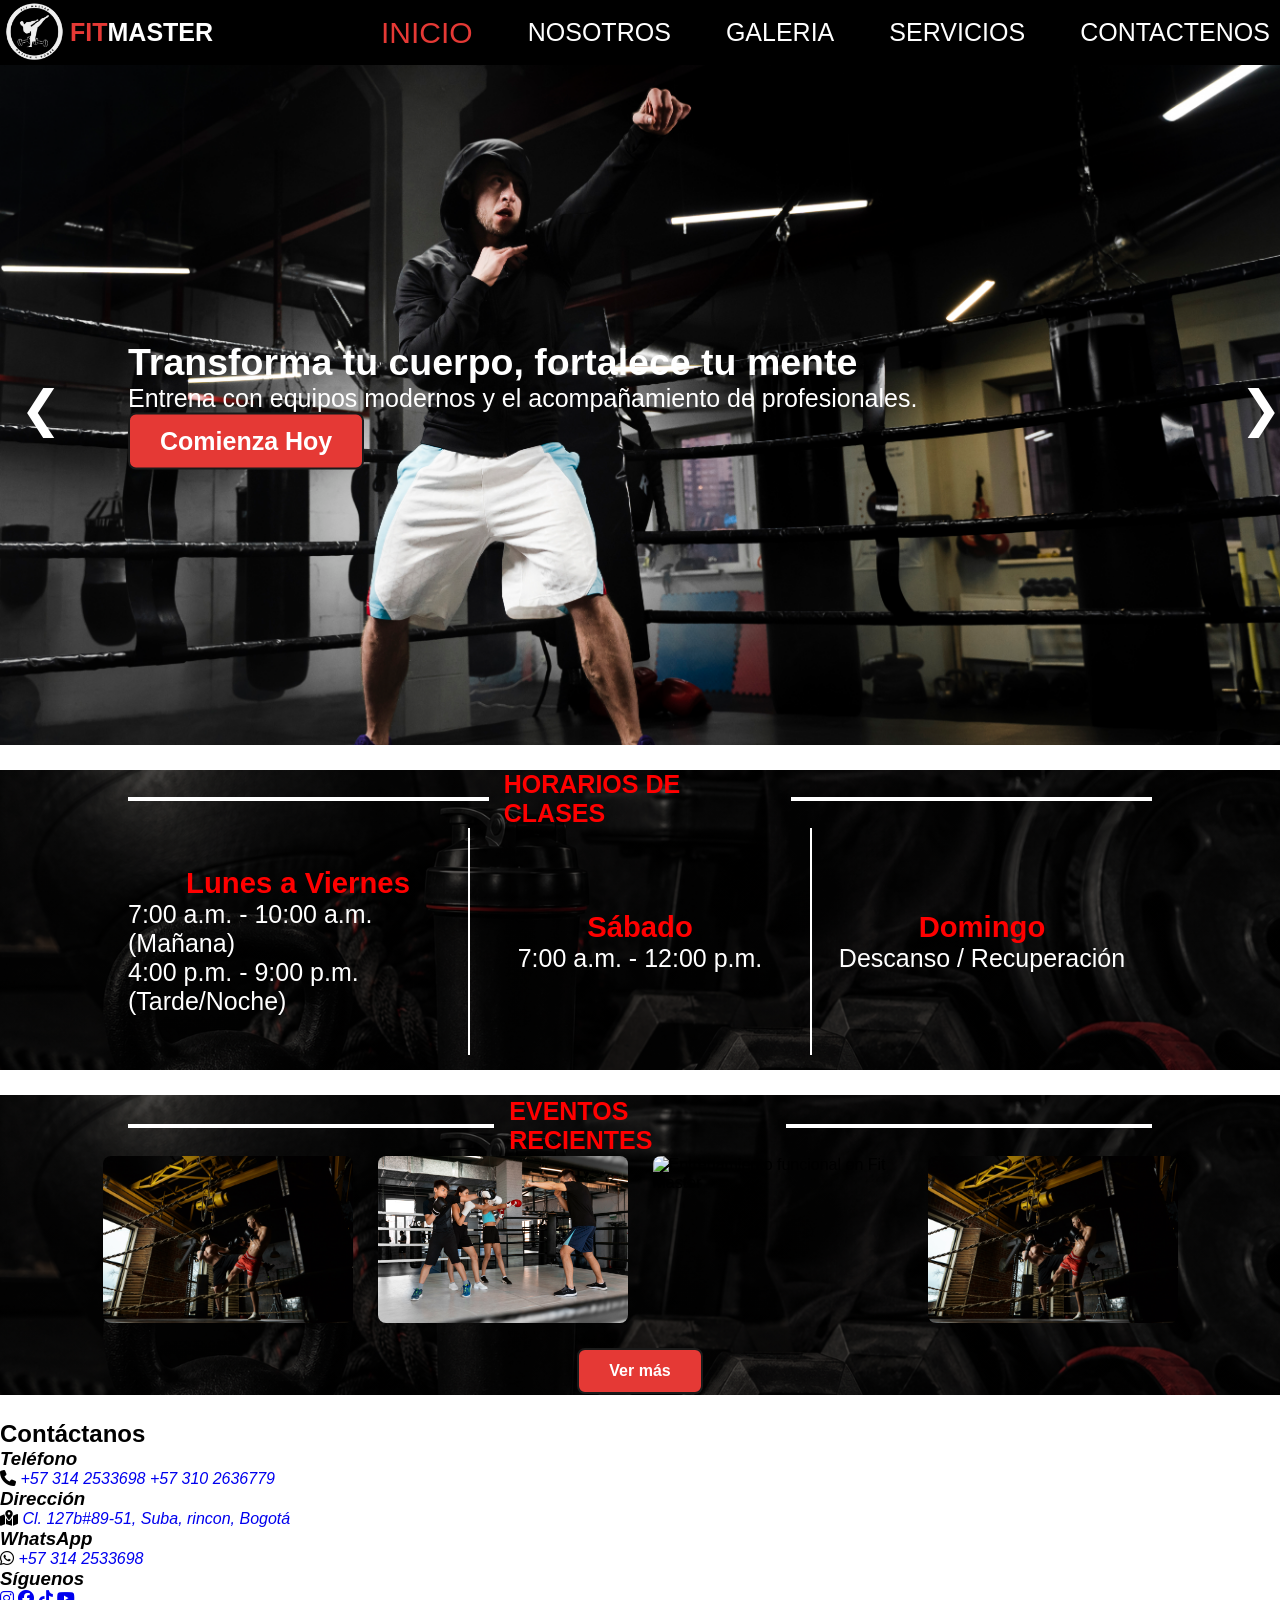
==== index.html @ 3e367e98 "se termina modificacion hover de slider, se culmina eventos con imagenes" ====
<!DOCTYPE html>
<html lang="en">

<head>
    <meta charset="UTF-8">
    <meta name="viewport" content="width=device-width, initial-scale=1.0">
    <title>Inicio</title>
    <link rel="stylesheet" href="https://cdnjs.cloudflare.com/ajax/libs/font-awesome/6.7.2/css/all.min.css">
    <link rel="stylesheet" href="assets/css/variables.css">
    <link rel="stylesheet" href="./assets/css/style.css">
    <link rel="stylesheet" href="./assets/css/navbar.css">
    <link rel="stylesheet" href="./assets/css/footer.css">
    <link rel="stylesheet" href="./assets/css/inicio.css">
    <link rel="stylesheet" href="./assets/css/responsive.css">
</head>

<body>
    <!-- barra de menu -->
    <header>
        <nav class="navbar">
            <!-- Logo -->
            <a href="index.html" class="logo"><img class="icono" src="assets/img/logo/fitMasterLogo-Photoroom.png"
                    alt="Logo de FitMaster">
                <h1 class="logo">
                    <span>Fit</span>Master
                </h1>
            </a>
            <!-- menu -->
            <ul class="nav-menu">
                <li><a href="index.html" class="active">Inicio</a></li>
                <li><a href="index.html">Nosotros</a></li>
                <li><a href="index.html">Galeria</a></li>
                <li><a href="index.html">Servicios</a></li>
                <li><a href="index.html">Contactenos</a></li>
            </ul>
        </nav>
    </header>
    <main>
        <!-- slider -->
        <section class="hero">
            <div class="slider">

                <!-- Slide 1 -->
                <article class="slide active">
                    <img src="./assets/img/home/long-shot-sporty-man-training-boxing-ring.jpg"
                        alt="Persona entrenando en Fit Master">

                    <div class="slide-content">
                        <h2>Transforma tu cuerpo, fortalece tu mente</h2>
                        <p>Entrena con equipos modernos y el acompañamiento de profesionales.</p>

                        <a href="servicios.html" class="btn">
                            Comienza Hoy
                        </a>
                    </div>
                </article>

                <!-- Slide 2 -->
                <article class="slide">
                    <img src="./assets/img/home/couple-training-gym.jpg" alt="Entrenamiento personalizado">

                    <div class="slide-content">
                        <h2>Entrenamientos personalizados</h2>
                        <p>Rutinas diseñadas según tus objetivos y condición física.</p>

                        <a href="nosotros.html" class="btn">
                            Conócenos
                        </a>
                    </div>
                </article>

                <!-- Slide 3 -->
                <article class="slide">
                    <img src="./assets/img/home/3d-gym-equipment.jpg" alt="Área de entrenamiento">

                    <div class="slide-content">
                        <h2>Horarios flexibles</h2>
                        <p>Entrena cuando mejor se adapte a tu rutina diaria.</p>

                        <a href="contacto.html" class="btn">
                            Contáctanos
                        </a>
                    </div>
                </article>

                <!-- Controles -->
                <button class="prev" aria-label="Slide anterior">
                    &#10094;
                </button>

                <button class="next" aria-label="Siguiente slide">
                    &#10095;
                </button>

                <!-- Indicadores -->
                <div class="slider-indicators">
                    <span class="indicator active"></span>
                    <span class="indicator"></span>
                    <span class="indicator"></span>
                </div>

            </div>
        </section>
        <!-- horarios de entrenamientos -->
        <section class="horario">
            
                <header class="titulo-horario">
                    <div class="linea"></div>
                    <h2>Horarios de Clases</h2>
                    <div class="linea"></div>
                </header>

                <div class="fecha-horario">

                    <article class="horario-item">
                        <h3>Lunes a Viernes</h3>
                        <p>7:00 a.m. - 10:00 a.m. (Mañana)</p>
                        <p>4:00 p.m. - 9:00 p.m. (Tarde/Noche)</p>
                    </article>

                    <article class="horario-item">
                        <h3>Sábado</h3>
                        <p>7:00 a.m. - 12:00 p.m.</p>
                    </article>

                    <article class="horario-item">
                        <h3>Domingo</h3>
                        <p>Descanso / Recuperación</p>
                    </article>

                </div>
            
        </section>


        <!-- imagenes con eventos recientes, y redireccion hacia galeria -->
        <section class="eventos">

            <header class="titulo-eventos">
                <div class="linea"></div>
                <h2>Eventos recientes</h2>
                <div class="linea"></div>
            </header>

            <div class="imagenes-eventos">

                <figure class="evento">
                    <img src="/assets/img/home/eventosRecientes/imagen1.jpg" alt="Competencia realizada en Fit Master">
                </figure>

                <figure class="evento">
                    <img src="/assets/img/home/eventosRecientes/imagen2.jpg" alt="Clase grupal en Fit Master">
                </figure>

                <figure class="evento">
                    <img src="/assets/img/home/eventosRecientes/imagen3.jpg" alt="Entrenamiento funcional en Fit Master">
                </figure>

                <figure class="evento">
                    <img src="/assets/img/home/eventosRecientes/imagen1.jpg" alt="Actividad deportiva en Fit Master">
                </figure>

            </div>
            <a href="galeria.html" class="btn">Ver más</a>
        </section>
    </main>
    <!-- footer con informacion de ubicacion y contacto -->
    <footer>
        <h2>Contáctanos</h2>
        <address class="contacto">

            <article class="tel-contacto">
                <h3>Teléfono</h3>
                <i class="fa-solid fa-phone"></i>
                <a href="tel:+573142533698">+57 314 2533698</a>
                <a href="tel:+573102636779">+57 310 2636779</a>
            </article>
            <article class="dir-contacto">
                <h3>Dirección</h3>
                <i class="fa-solid fa-map-location-dot"></i>
                <a href="https://maps.app.goo.gl/iWwzXCPrDoG6hsaz7">Cl. 127b#89-51, Suba, rincon, Bogotá</a>
            </article>
            <article class="whatsapp-contacto">
                <h3>WhatsApp</h3>
                <i class="fa-brands fa-whatsapp"></i>
                <a href="https://wa.me/573142533698" target="_blank">+57 314 2533698</a>
            </article>
            <article class="redes-contacto">
                <h3>Síguenos</h3>
                <div class="redes-sociales">
                    <a href="https://www.instagram.com/fit_masterg/" target="_blank" rel="noopener noreferrer"><i
                            class="fa-brands fa-instagram"></i></a>
                    <a href="https://www.instagram.com/fit_masterg/" target="_blank" rel="noopener noreferrer"><i
                            class="fa-brands fa-facebook"></i></a>
                    <a href="https://www.tiktok.com/@fit_ma8ster?_r=1" target="_blank" rel="noopener noreferrer"><i
                            class="fa-brands fa-tiktok"></i></a>
                    <a href="https://www.instagram.com/fit_masterg/" target="_blank" rel="noopener noreferrer"><i
                            class="fa-brands fa-youtube"></i></a>
                </div>
            </article>

        </address>

    </footer>
    <script src="./assets/js/inicio.js"></script>
</body>

</html>
---- assets/css/variables.css ----
:root{

    /* Colores */
    --color-primary: #E53935;
    --color-secondary: #1A1A1A;
    --color-light: #FFFFFF;
    --color-bg: black;

    /* Tipografía */
    --font-primary: 'Poppins', sans-serif;

    /* Transiciones */
    --transition: .3s ease;

    /* Tamaño de fuente titulo */
    --font-size: 25px

}
---- assets/css/style.css ----
*{
    margin:0;
    padding:0;
    box-sizing:border-box;
}

html{
    scroll-behavior:smooth;
}

body{
    font-family:var(--font-primary);
    /* background-color:var(--color-bg); */
}

img{
    max-width:100%;
    display:block;
}

ul{
    list-style:none;
}

a{
    text-decoration:none;
}
---- assets/css/navbar.css ----
.navbar{
    width: 100%;
    display: flex;
    justify-content: space-between;
    font-size: var(--font-size);
    background-color: black;
}
.logo{
    justify-content: start;
    align-items: center;
    width: 30%;
    display: flex;
    font-size: var(--font-size);
    color: var(--color-light);
    text-transform: uppercase;
}
.logo span{
    color: var(--color-primary);
}
.icono{
    width: 70px;
}

.nav-menu{
    margin-right: 10px;
    width:70%;    
    display: flex;
    justify-content: space-between;
    align-items: center;
}    
.nav-menu a{
    color: var(--color-light);
    transition: var(--transition);
    text-transform: uppercase;
}

.nav-menu a:hover{
    color: var(--color-primary);
}

.nav-menu a.active{
    color: var(--color-primary);
    font-weight: var(--font-bold);
    font-size: 30px;
}
---- assets/css/inicio.css ----
.btn {
    display: inline-block;
    padding: 12px 30px;
    background-color: var(--color-primary);
    color: var(--color-light);
    border-radius: 8px;
    text-align: center;
    transition: var(--transition);
    font-weight: bold;
    border: solid 2px var(--color-secondary);
}

.btn:hover {
    background-color: var(--color-secondary);
    color: var(--color-light);
    font-weight: bold;
    border: solid 2px var(--color-primary);
}

/* Slider */
.hero {
    width: 100%;
    height: 680px;
    overflow: hidden;
    position: relative;
}

.slider {
    width: 100%;
    height: 100%;
    position: relative;
}

.slide {
    position: absolute;
    width: 100%;
    height: 100%;

    top: 0;
    left: 0;

    opacity: 0;
    transition: .6s;
    pointer-events: none;
}

.slide img {
    width: 100%;
    height: 100%;
    object-fit: cover;
}

.slide-content {
    position: absolute;

    top: 50%;
    left: 10%;

    transform: translateY(-50%);

    color: white;
    font-size: var(--font-size);
}

.btn {
    color: var(--color-light);
}

.slide.active {
    opacity: 1;
    pointer-events: auto;
}

.prev,
.next {
    position: absolute;
    top: 50%;
    transform: translateY(-50%);
    cursor: pointer;
    background-color: transparent;
    width: 20px;
    height: 50px;
    font-size: 50px;
    color: var(--color-light);  
    border: none;
    transition: var(--transition); 
}

.prev:hover{
    color: var(--color-primary);
    font-size: 60px;    
}

.next:hover{
    color: var(--color-primary);
    font-size: 60px;
}

.prev {
    left: 20px;
}

.next {
    right: 20px;
}

/* horario */
.horario {
    margin: 25px 0px 25px 0px;
    /* border: solid 1px red; */
    width: 100%;
    height: 300px;
    align-items: center;
    display: flex;
    flex-direction: column;
    justify-content: center;
    background-color: black;
    background-image: linear-gradient(rgba(0, 0, 0, .6), rgba(0, 0, 0, .6)), url(/assets/img/home/bgHorarioEvento.png);
    background-size: cover;
    background-position: center;
    background-repeat: no-repeat;
}

/* .contenedor-horario {
    border: solid 2px rgb(0, 255, 60);
    width: 80%;
    height: 100%;

} */

.fecha-horario {
    /* border: solid 3px blueviolet; */
    display: flex;
    width: 80%;
    height: 80%;
    justify-content: space-between;
    align-items: center;
    font-size: var(--font-size);
    /* background-color: rgba(255, 255, 255, 0.2); */
    border-radius: 8px;
    margin-bottom: 15px;
}

.horario-item {
    /* border: solid 1px; */
    width: 33.5%;
    height: 100%;
    color: white;
    display: flex;
    flex-direction: column;
    align-items: center;
    justify-content: center;
    flex: 1;
}

.horario-item:not(:last-child) {
    border-right: 2px solid var(--color-light);
}

.horario-item h3 {
    color: red;
}

.titulo-horario {
    /* border: solid 2px yellowgreen; */
    width: 80%;
    height: 20%;
    display: flex;
    align-items: center;
    justify-content: center;
    color: red;
}

.titulo-horario h2 {
    margin: 0px 15px 0px 15px;
    font-size: var(--font-size);
    text-transform: uppercase;
}

.linea {
    border: solid 2px white;
    width: 36.8%;
}

/* DISEÑO DE EVENTOS RECIENTES */

.eventos {
    margin: 25px 0px 25px 0px;
    /* border: solid 1px red; */
    width: 100%;
    height: 300px;
    align-items: center;
    display: flex;
    flex-direction: column;
    justify-content: center;
    background-image: linear-gradient(rgba(0, 0, 0, .6), rgba(0, 0, 0, .6)), url(/assets/img/home/bgHorarioEvento.png);
    background-size: cover;
    background-position: center;
    background-repeat: no-repeat;
}

.titulo-eventos {
    /* border: solid 2px yellowgreen; */
    width: 80%;
    height: 20%;
    display: flex;
    align-items: center;
    justify-content: center;
    color: red;
}

.titulo-eventos h2 {
    margin: 0px 15px 0px 15px;
    font-size: var(--font-size);
    text-transform: uppercase;
}

.imagenes-eventos {
    /* border: solid 2px yellowgreen; */
    display: flex;
    gap: 25px;    
}

.evento{
    overflow: hidden;
}
.evento img {
    width: 250px;    
    border-radius: 8px;
    transition: var(--transition);
}

.evento:hover img {
    transform: scale(1.5);
}
.eventos .btn{
    margin-top: 25px;
}
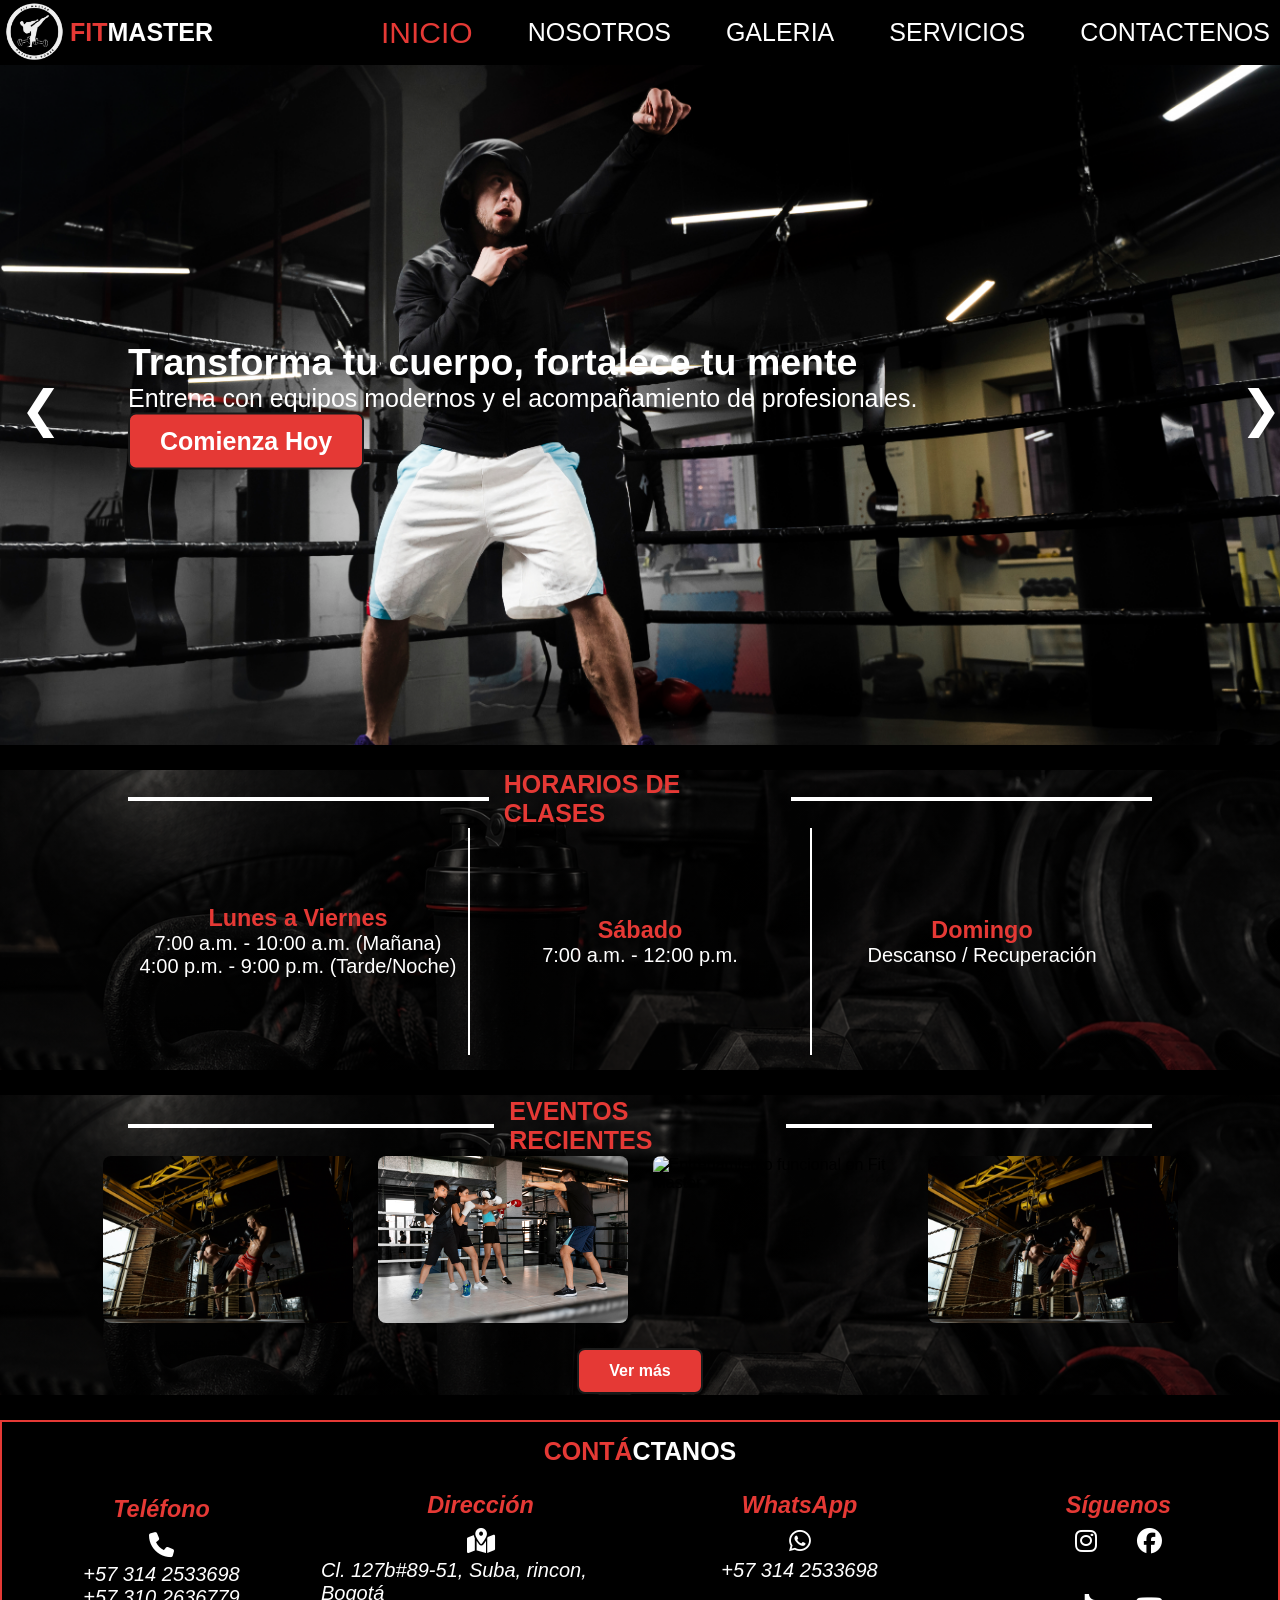
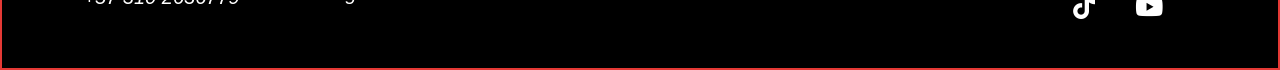
==== commit 3a984c26: "se termina actualizar footer y raiz de imagenes pendiente en BG horarios y eventos" ====
--- a/index.html
+++ b/index.html
@@ -145,19 +145,19 @@
             <div class="imagenes-eventos">
 
                 <figure class="evento">
-                    <img src="/assets/img/home/eventosRecientes/imagen1.jpg" alt="Competencia realizada en Fit Master">
-                </figure>
-
-                <figure class="evento">
-                    <img src="/assets/img/home/eventosRecientes/imagen2.jpg" alt="Clase grupal en Fit Master">
-                </figure>
-
-                <figure class="evento">
-                    <img src="/assets/img/home/eventosRecientes/imagen3.jpg" alt="Entrenamiento funcional en Fit Master">
-                </figure>
-
-                <figure class="evento">
-                    <img src="/assets/img/home/eventosRecientes/imagen1.jpg" alt="Actividad deportiva en Fit Master">
+                    <img src="./assets/img/home/eventosRecientes/imagen1.jpg" alt="Competencia realizada en Fit Master">
+                </figure>
+
+                <figure class="evento">
+                    <img src="./assets/img/home/eventosRecientes/imagen2.jpg" alt="Clase grupal en Fit Master">
+                </figure>
+
+                <figure class="evento">
+                    <img src="./assets/img/home/eventosRecientes/imagen3.jpg" alt="Entrenamiento funcional en Fit Master">
+                </figure>
+
+                <figure class="evento">
+                    <img src="./assets/img/home/eventosRecientes/imagen1.jpg" alt="Actividad deportiva en Fit Master">
                 </figure>
 
             </div>
@@ -166,7 +166,7 @@
     </main>
     <!-- footer con informacion de ubicacion y contacto -->
     <footer>
-        <h2>Contáctanos</h2>
+        <h2 class="h2Foot"><span>Contá</span>ctanos</h2>
         <address class="contacto">
 
             <article class="tel-contacto">
--- a/assets/css/variables.css
+++ b/assets/css/variables.css
@@ -13,6 +13,9 @@
     --transition: .3s ease;
 
     /* Tamaño de fuente titulo */
-    --font-size: 25px
+    --font-size: 25px;
+
+    /* Tamaño fuente texto */
+    --font-text: 20px;
 
 }
--- a/assets/css/style.css
+++ b/assets/css/style.css
@@ -10,7 +10,7 @@
 
 body{
     font-family:var(--font-primary);
-    /* background-color:var(--color-bg); */
+    background-color:var(--color-bg);
 }
 
 img{
@@ -24,4 +24,5 @@
 
 a{
     text-decoration:none;
+    color: var(--color-light);
 }
--- a/assets/css/footer.css
+++ b/assets/css/footer.css
@@ -0,0 +1,102 @@
+footer{
+    display: flex;   
+    flex-direction: column; 
+    width: 100%;
+    height: 250px;
+    justify-content: start;
+    align-items: center;
+    background-color:var(--color-bg);
+    border: solid 2px var(--color-primary);
+}
+
+footer h2 {    
+    margin: 0px 15px 0px 15px;
+    font-size: var(--font-size);
+    text-transform: uppercase;
+    color: var(--color-light);
+    text-align: start;  
+    margin-top: 15px;  
+}
+.h2Foot span{
+    color: var(--color-primary);
+}
+.contacto{ 
+    display: flex;
+    width: 100%;
+    height: 70%;
+    /* border: solid 2px yellowgreen; */
+    justify-content: space-between;
+    align-items: center;    
+}
+.contacto h3{
+    margin-bottom: 10px;
+}
+.tel-contacto{
+    display: flex;
+    flex-direction: column;
+    justify-content: center;
+    align-items: center;
+    width: 25%;
+    height: 70%;
+    color: var(--color-primary);
+    font-size: var(--font-text);
+}
+.tel-contacto i{
+    font-size: var(--font-size);
+    color: var(--color-light);
+    margin-bottom: 5px; 
+}
+.dir-contacto{
+    display: flex;
+    flex-direction: column;
+    justify-content: start;
+    align-items: center;
+    width: 25%;
+    height: 70%;
+    color: var(--color-primary);
+    /* border: solid 2px green;  */
+    font-size: var(--font-text);   
+}
+.dir-contacto i{
+    font-size: var(--font-size);
+    color: var(--color-light);
+    margin-bottom: 5px; 
+}
+.whatsapp-contacto{
+    display: flex;
+    flex-direction: column;
+    justify-content: start;
+    align-items: center;
+    width: 25%;
+    height: 70%;
+    color: var(--color-primary);
+    font-size: var(--font-text);
+}
+.whatsapp-contacto i{
+    font-size: var(--font-size);  
+    color: var(--color-light);
+    margin-bottom: 5px;  
+}
+
+.redes-contacto{
+    display: flex;
+    flex-direction: column;
+    justify-content: start;
+    align-items: center;
+    width: 25%;
+    height: 70%;
+    font-size: var(--font-text);
+    color: var(--color-primary);
+}
+.redes-sociales{
+    width: 45%;
+    display: flex;
+    flex-wrap: wrap;
+    gap: 40px;
+    justify-content: center;
+    align-items: center;
+    
+}
+.redes-sociales i{
+    font-size: var(--font-size);
+}
--- a/assets/css/inicio.css
+++ b/assets/css/inicio.css
@@ -115,7 +115,7 @@
     flex-direction: column;
     justify-content: center;
     background-color: black;
-    background-image: linear-gradient(rgba(0, 0, 0, .6), rgba(0, 0, 0, .6)), url(/assets/img/home/bgHorarioEvento.png);
+    background-image: linear-gradient(rgba(0, 0, 0, .6), rgba(0, 0, 0, .6)), url("../img/home/bgHorarioEvento.png");
     background-size: cover;
     background-position: center;
     background-repeat: no-repeat;
@@ -135,7 +135,7 @@
     height: 80%;
     justify-content: space-between;
     align-items: center;
-    font-size: var(--font-size);
+    font-size: var(--font-text);
     /* background-color: rgba(255, 255, 255, 0.2); */
     border-radius: 8px;
     margin-bottom: 15px;
@@ -145,7 +145,7 @@
     /* border: solid 1px; */
     width: 33.5%;
     height: 100%;
-    color: white;
+    color: var(--color-light);
     display: flex;
     flex-direction: column;
     align-items: center;
@@ -158,7 +158,7 @@
 }
 
 .horario-item h3 {
-    color: red;
+    color: var(--color-primary);
 }
 
 .titulo-horario {
@@ -168,7 +168,7 @@
     display: flex;
     align-items: center;
     justify-content: center;
-    color: red;
+    color: var(--color-primary);
 }
 
 .titulo-horario h2 {
@@ -193,7 +193,7 @@
     display: flex;
     flex-direction: column;
     justify-content: center;
-    background-image: linear-gradient(rgba(0, 0, 0, .6), rgba(0, 0, 0, .6)), url(/assets/img/home/bgHorarioEvento.png);
+    background-image: linear-gradient(rgba(0, 0, 0, .6), rgba(0, 0, 0, .6)), url("../img/home/bgHorarioEvento.png");
     background-size: cover;
     background-position: center;
     background-repeat: no-repeat;
@@ -206,7 +206,7 @@
     display: flex;
     align-items: center;
     justify-content: center;
-    color: red;
+    color:var(--color-primary);
 }
 
 .titulo-eventos h2 {
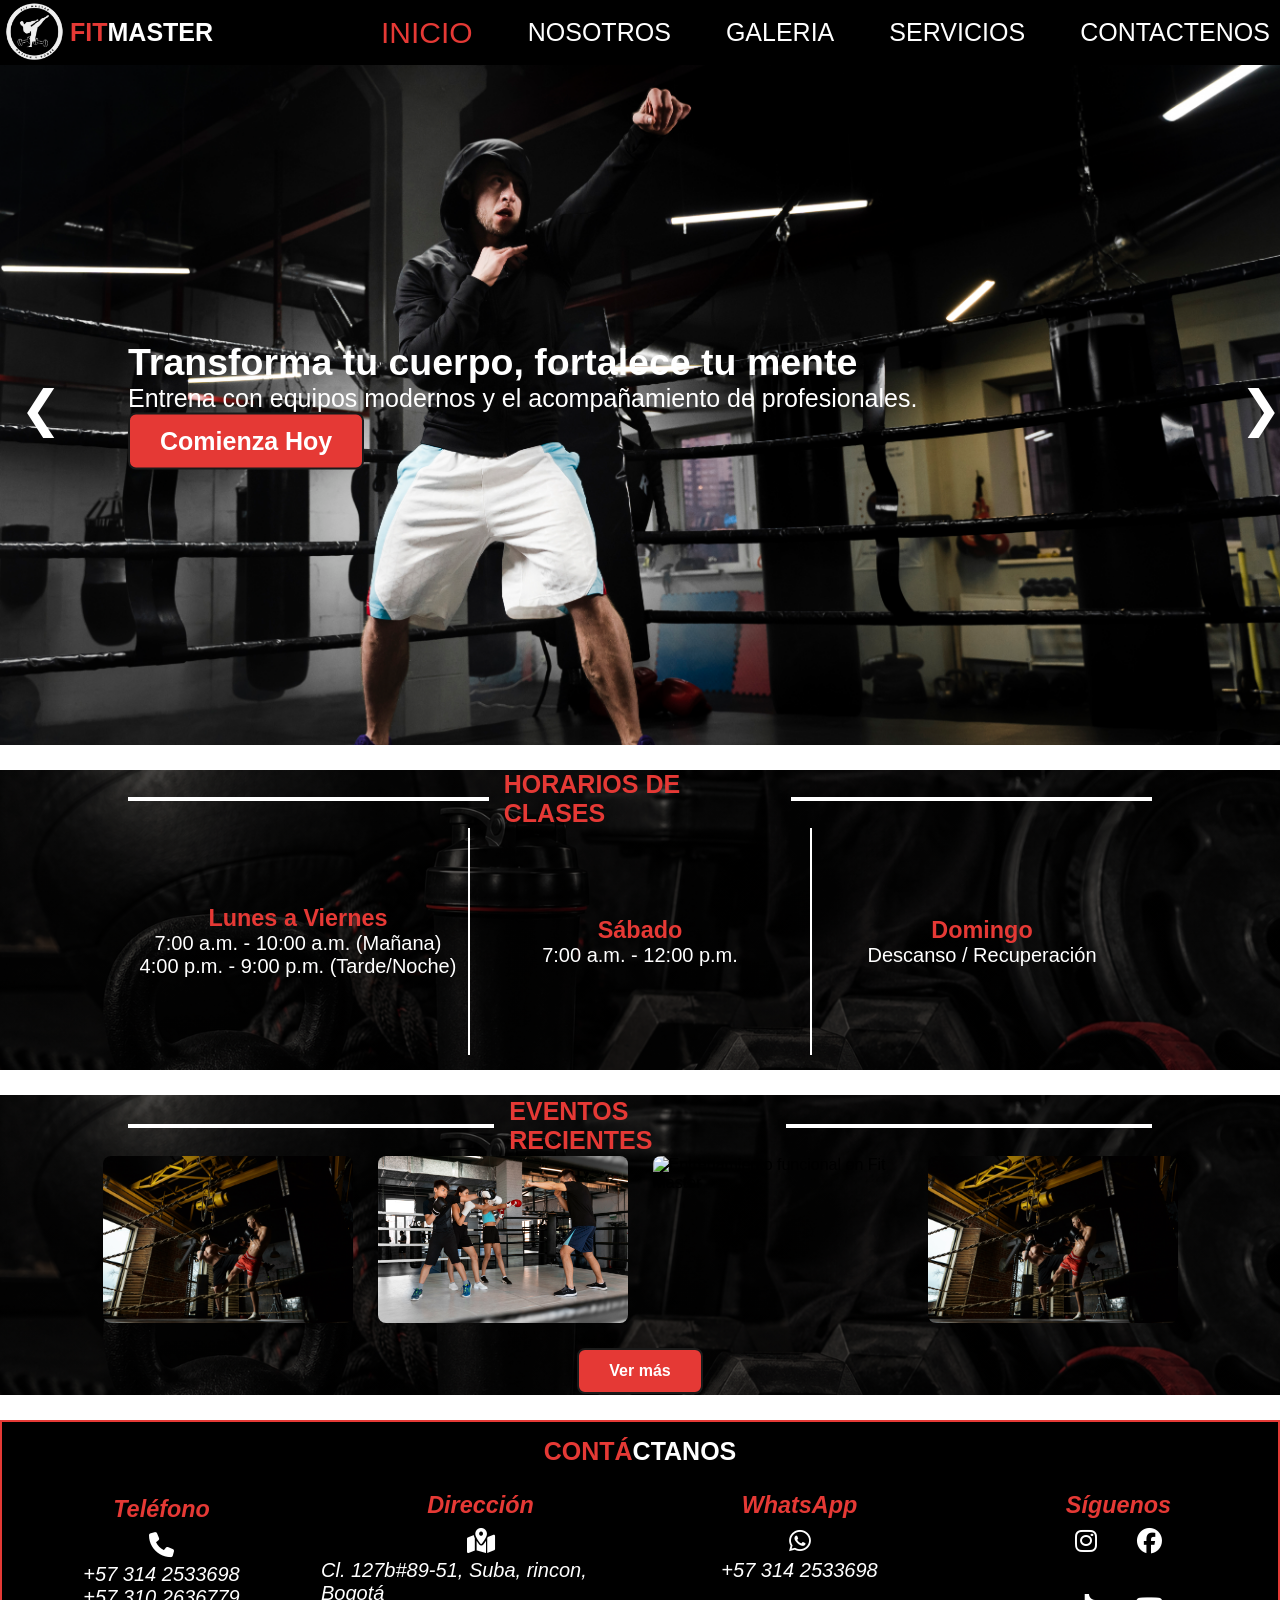
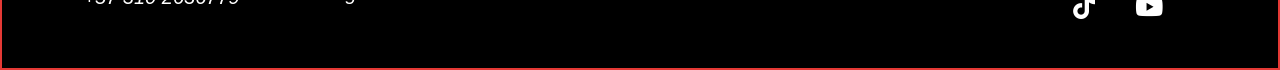
==== commit 6e013566: "sse termina seccion identidad institucional y perfil del staff, se queda al pendiente por modificaci" ====
--- a/index.html
+++ b/index.html
@@ -28,7 +28,16 @@
             <!-- menu -->
             <ul class="nav-menu">
                 <li><a href="index.html" class="active">Inicio</a></li>
-                <li><a href="index.html">Nosotros</a></li>
+                <li class="dropdown">
+                    <a href="nosotros.html">Nosotros</a>
+
+                    <ul class="submenu">
+                        <li><a href="nosotros.html#identity">Identidad Institucional</a></li>
+                        <li><a href="#mision">Perfil del staff</a></li>
+                        <li><a href="#equipo">trayectoria</a></li>
+                        <li><a href="#equipo">testimonios</a></li>
+                    </ul>
+                </li>
                 <li><a href="index.html">Galeria</a></li>
                 <li><a href="index.html">Servicios</a></li>
                 <li><a href="index.html">Contactenos</a></li>
@@ -103,33 +112,33 @@
         </section>
         <!-- horarios de entrenamientos -->
         <section class="horario">
-            
-                <header class="titulo-horario">
-                    <div class="linea"></div>
-                    <h2>Horarios de Clases</h2>
-                    <div class="linea"></div>
-                </header>
-
-                <div class="fecha-horario">
-
-                    <article class="horario-item">
-                        <h3>Lunes a Viernes</h3>
-                        <p>7:00 a.m. - 10:00 a.m. (Mañana)</p>
-                        <p>4:00 p.m. - 9:00 p.m. (Tarde/Noche)</p>
-                    </article>
-
-                    <article class="horario-item">
-                        <h3>Sábado</h3>
-                        <p>7:00 a.m. - 12:00 p.m.</p>
-                    </article>
-
-                    <article class="horario-item">
-                        <h3>Domingo</h3>
-                        <p>Descanso / Recuperación</p>
-                    </article>
-
-                </div>
-            
+
+            <header class="titulo-horario">
+                <div class="linea"></div>
+                <h2>Horarios de Clases</h2>
+                <div class="linea"></div>
+            </header>
+
+            <div class="fecha-horario">
+
+                <article class="horario-item">
+                    <h3>Lunes a Viernes</h3>
+                    <p>7:00 a.m. - 10:00 a.m. (Mañana)</p>
+                    <p>4:00 p.m. - 9:00 p.m. (Tarde/Noche)</p>
+                </article>
+
+                <article class="horario-item">
+                    <h3>Sábado</h3>
+                    <p>7:00 a.m. - 12:00 p.m.</p>
+                </article>
+
+                <article class="horario-item">
+                    <h3>Domingo</h3>
+                    <p>Descanso / Recuperación</p>
+                </article>
+
+            </div>
+
         </section>
 
 
@@ -153,7 +162,8 @@
                 </figure>
 
                 <figure class="evento">
-                    <img src="./assets/img/home/eventosRecientes/imagen3.jpg" alt="Entrenamiento funcional en Fit Master">
+                    <img src="./assets/img/home/eventosRecientes/imagen3.jpg"
+                        alt="Entrenamiento funcional en Fit Master">
                 </figure>
 
                 <figure class="evento">
@@ -178,7 +188,8 @@
             <article class="dir-contacto">
                 <h3>Dirección</h3>
                 <i class="fa-solid fa-map-location-dot"></i>
-                <a href="https://maps.app.goo.gl/iWwzXCPrDoG6hsaz7">Cl. 127b#89-51, Suba, rincon, Bogotá</a>
+                <a href="https://maps.app.goo.gl/iWwzXCPrDoG6hsaz7" target="_blank">Cl. 127b#89-51, Suba, rincon,
+                    Bogotá</a>
             </article>
             <article class="whatsapp-contacto">
                 <h3>WhatsApp</h3>
--- a/assets/css/variables.css
+++ b/assets/css/variables.css
@@ -18,4 +18,10 @@
     /* Tamaño fuente texto */
     --font-text: 20px;
 
+    /* Tamaño menu activo */
+    --font-active: 30px;
+
+    /* Tamaño menu activo */
+    --font-subMenu: 15px;
+
 }
--- a/assets/css/style.css
+++ b/assets/css/style.css
@@ -10,7 +10,7 @@
 
 body{
     font-family:var(--font-primary);
-    background-color:var(--color-bg);
+    /* background-color:var(--color-bg); */
 }
 
 img{
@@ -25,4 +25,10 @@
 a{
     text-decoration:none;
     color: var(--color-light);
+}
+/* titulos de los temas princiaples de todas las paginas */
+.titulos h2 {
+    margin: 0px 15px 0px 15px;
+    font-size: var(--font-size);
+    text-transform: uppercase;
 }
--- a/assets/css/navbar.css
+++ b/assets/css/navbar.css
@@ -1,11 +1,12 @@
-.navbar{
+.navbar {
     width: 100%;
     display: flex;
     justify-content: space-between;
     font-size: var(--font-size);
     background-color: black;
 }
-.logo{
+
+.logo {
     justify-content: start;
     align-items: center;
     width: 30%;
@@ -14,32 +15,86 @@
     color: var(--color-light);
     text-transform: uppercase;
 }
-.logo span{
+
+.logo span {
     color: var(--color-primary);
 }
-.icono{
+
+.icono {
     width: 70px;
 }
 
-.nav-menu{
+.nav-menu {
     margin-right: 10px;
-    width:70%;    
+    width: 70%;
     display: flex;
     justify-content: space-between;
     align-items: center;
-}    
-.nav-menu a{
+}
+
+.nav-menu a {
     color: var(--color-light);
     transition: var(--transition);
     text-transform: uppercase;
 }
 
-.nav-menu a:hover{
+.nav-menu a:hover {
     color: var(--color-primary);
 }
 
-.nav-menu a.active{
+.nav-menu a.active {
     color: var(--color-primary);
     font-weight: var(--font-bold);
-    font-size: 30px;
+    font-size: var(--font-active);
+}
+
+/* Contenedor del menú desplegable */
+.dropdown {
+    position: relative;    
+}
+
+/* Submenú oculto */
+.submenu {
+    position: absolute;
+    top: 100%;
+    left: 0;
+
+    min-width: 230px;    
+    background-color: var(--color-secondary);
+
+    opacity: 0;
+    visibility: hidden;
+
+    transform: translateY(10px);
+
+    transition: var(--transition);
+
+    z-index: 100;
+    border-radius: 8px;
+    box-shadow: 1px 1px 8px 1px rgba(250, 250, 250, 0.5);
+-webkit-box-shadow: 1px 1px 8px 1px var(--color-light);
+}
+
+/* Mostrar submenú */
+.dropdown:hover .submenu {
+    opacity: 1;
+    visibility: visible;
+
+    transform: translateY(0);
+    
+}
+
+/* Opciones del submenú */
+.submenu a {
+    display: block;
+    padding: 12px 15px;
+    color: var(--color-light);
+    font-size: var(--font-subMenu);    
+}
+
+/* Hover de las opciones */
+.submenu a:hover {
+    background-color: var(--color-primary);
+    color: var(--color-light);
+    border-radius: 8px;
 }
--- a/assets/css/inicio.css
+++ b/assets/css/inicio.css
@@ -174,7 +174,7 @@
 .titulo-horario h2 {
     margin: 0px 15px 0px 15px;
     font-size: var(--font-size);
-    text-transform: uppercase;
+    text-transform: uppercase;    
 }
 
 .linea {
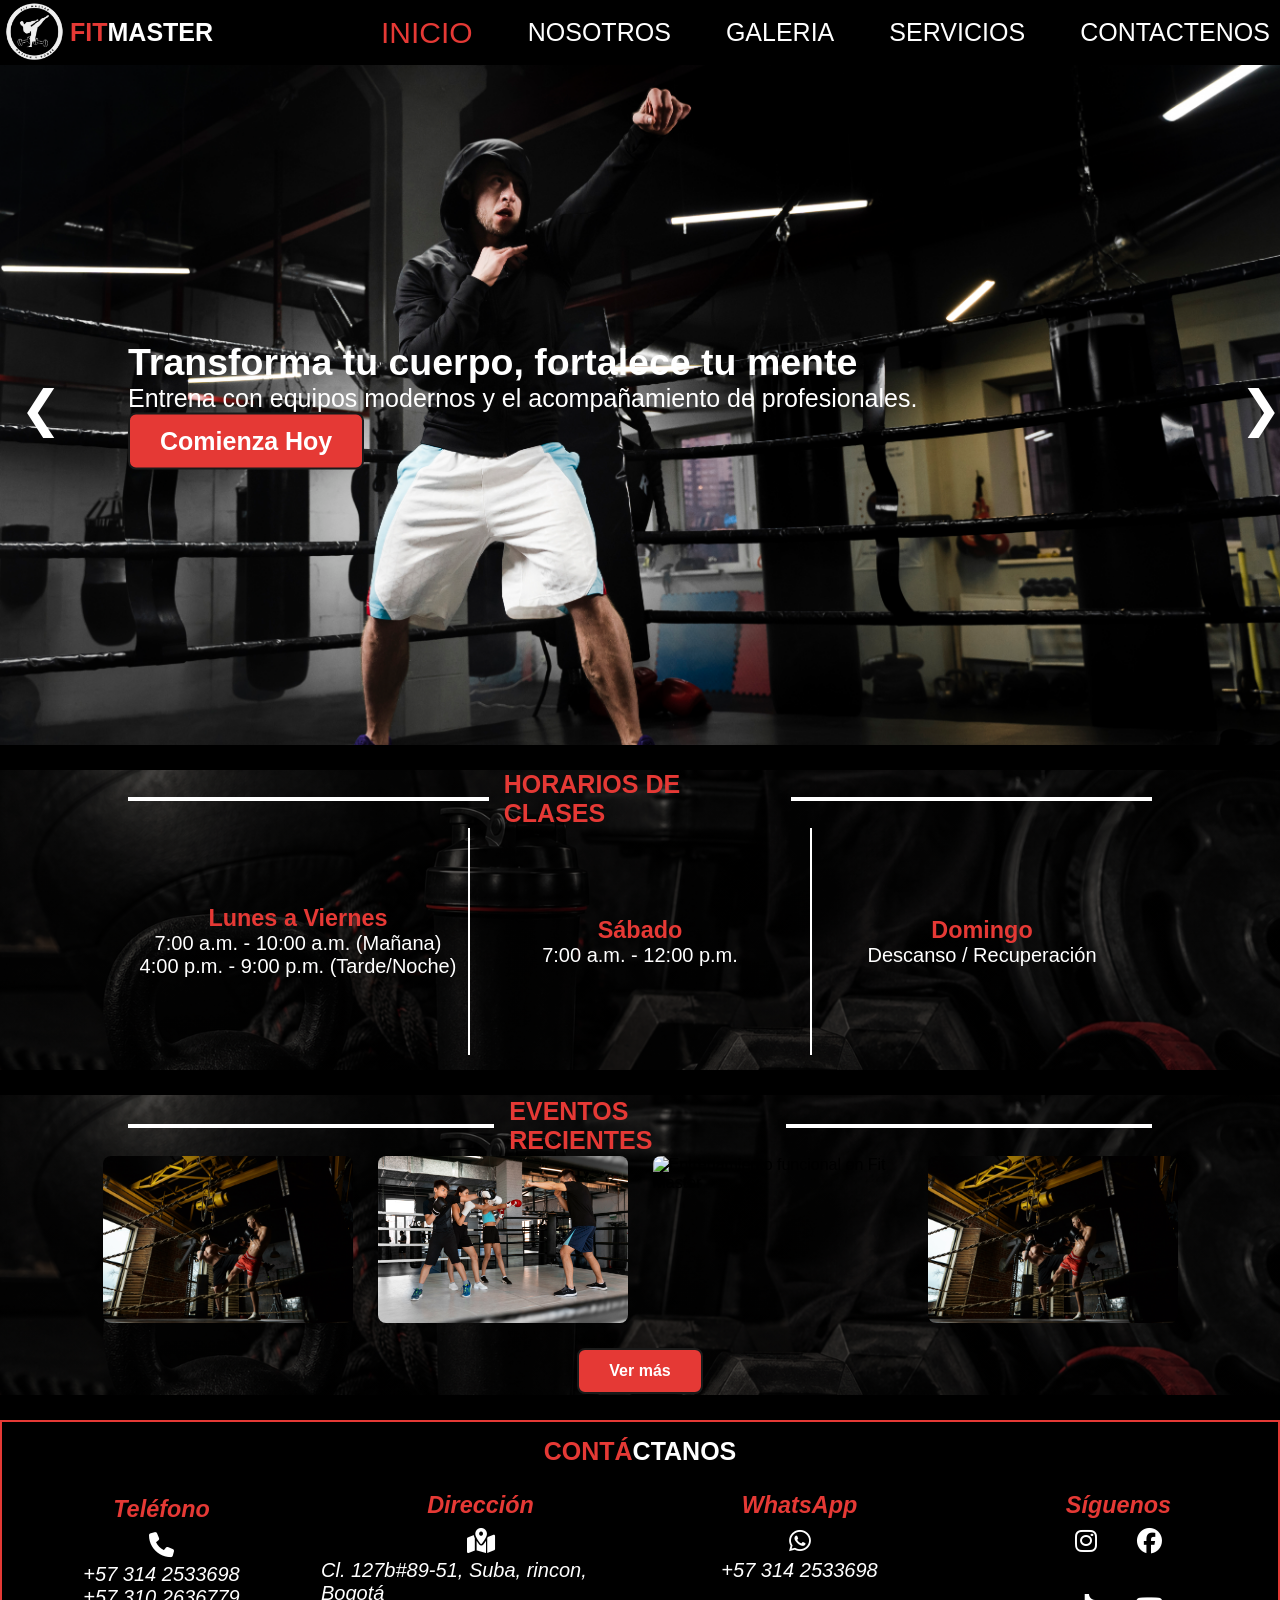
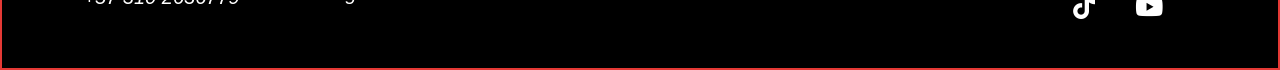
==== commit c80f140f: "se culmina personalizacion de secciones trayectoria y testimonios, adicionalmente se habilitan los l" ====
--- a/index.html
+++ b/index.html
@@ -33,9 +33,9 @@
 
                     <ul class="submenu">
                         <li><a href="nosotros.html#identity">Identidad Institucional</a></li>
-                        <li><a href="#mision">Perfil del staff</a></li>
-                        <li><a href="#equipo">trayectoria</a></li>
-                        <li><a href="#equipo">testimonios</a></li>
+                        <li><a href="nosotros.html#perfilStaff">Perfil del staff</a></li>
+                        <li><a href="nosotros.html#trayectoria">trayectoria</a></li>
+                        <li><a href="nosotros.html#testimonios">testimonios</a></li>
                     </ul>
                 </li>
                 <li><a href="index.html">Galeria</a></li>
--- a/assets/css/style.css
+++ b/assets/css/style.css
@@ -10,7 +10,7 @@
 
 body{
     font-family:var(--font-primary);
-    /* background-color:var(--color-bg); */
+    background-color:var(--color-bg);
 }
 
 img{
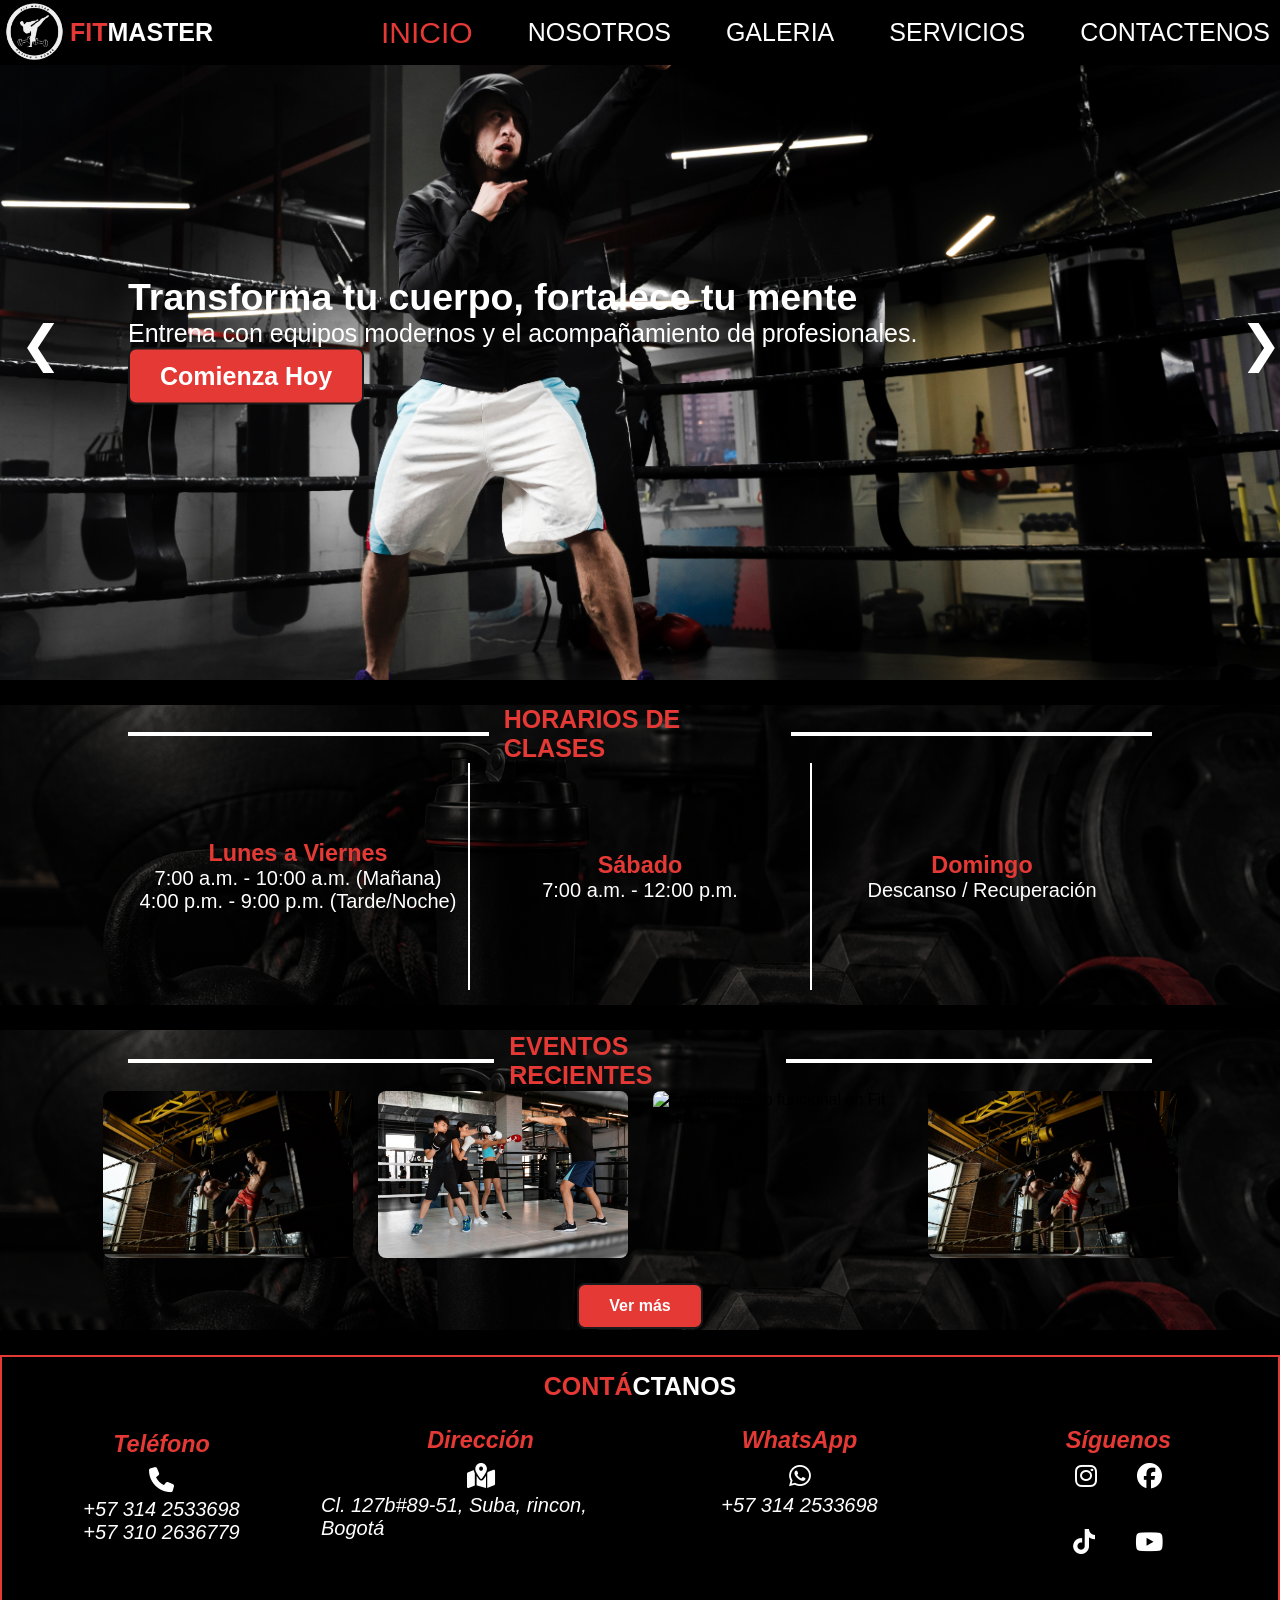
==== commit c0b59213: "se finaliza configuracion y estilos de navbar," ====
--- a/index.html
+++ b/index.html
@@ -38,9 +38,17 @@
                         <li><a href="nosotros.html#testimonios">testimonios</a></li>
                     </ul>
                 </li>
-                <li><a href="index.html">Galeria</a></li>
-                <li><a href="index.html">Servicios</a></li>
-                <li><a href="index.html">Contactenos</a></li>
+                <li><a href="galeria.html">Galeria</a></li>
+                 <li class="dropdown">
+                    <a href="servicios.html">Servicios</a>
+                    <ul class="submenu">
+                        <li><a href="servicios.html#rutinasPersonalizadas">Rutinas personalizadas</a></li>
+                        <li><a href="servicios.html#rutinasPersonalizadas2">nutricion y bienestar</a></li>
+                        <li><a href="servicios.html#planesCorporativos">planes corporativos</a></li>
+                        <li><a href="servicios.html#agendarEntrenamiento">agendar entrenamiento</a></li>
+                    </ul>
+                </li>
+                <li><a href="contactanos.html">Contactenos</a></li>
             </ul>
         </nav>
     </header>
@@ -214,6 +222,7 @@
 
     </footer>
     <script src="./assets/js/inicio.js"></script>
+    <script src="./assets/js/scroll.js"></script>
 </body>
 
 </html>
--- a/assets/css/variables.css
+++ b/assets/css/variables.css
@@ -24,4 +24,16 @@
     /* Tamaño menu activo */
     --font-subMenu: 15px;
 
-}+    --card-bg: #1e293b;       /* Fondo de las tarjetas */
+    --text-white: #f8fafc;    /* Texto principal */
+    --text-gray: #94a3b8;     /* Texto secundario */
+    --accent-orange: #f97316; /* Color de acento/energía */
+    
+    /* Colores de marca originales para los hovers */
+    --instagram-color: #e1306c;
+    --facebook-color: #1877f2;
+    --x-color: #000000;
+    --whatsapp-color: #25d366;
+
+}
+
--- a/assets/css/navbar.css
+++ b/assets/css/navbar.css
@@ -3,7 +3,15 @@
     display: flex;
     justify-content: space-between;
     font-size: var(--font-size);
-    background-color: black;
+    background-color: var(--color-bg);
+    position: fixed;    
+    top: 0;
+    z-index: 1000;
+    transition: background-color 0.3s ease;
+}
+
+.navbar.navbarScroll{
+    background-color: rgba(0, 0, 0, 0.6);
 }
 
 .logo {
@@ -59,7 +67,7 @@
     top: 100%;
     left: 0;
 
-    min-width: 230px;    
+    min-width: 239px;    
     background-color: var(--color-secondary);
 
     opacity: 0;
